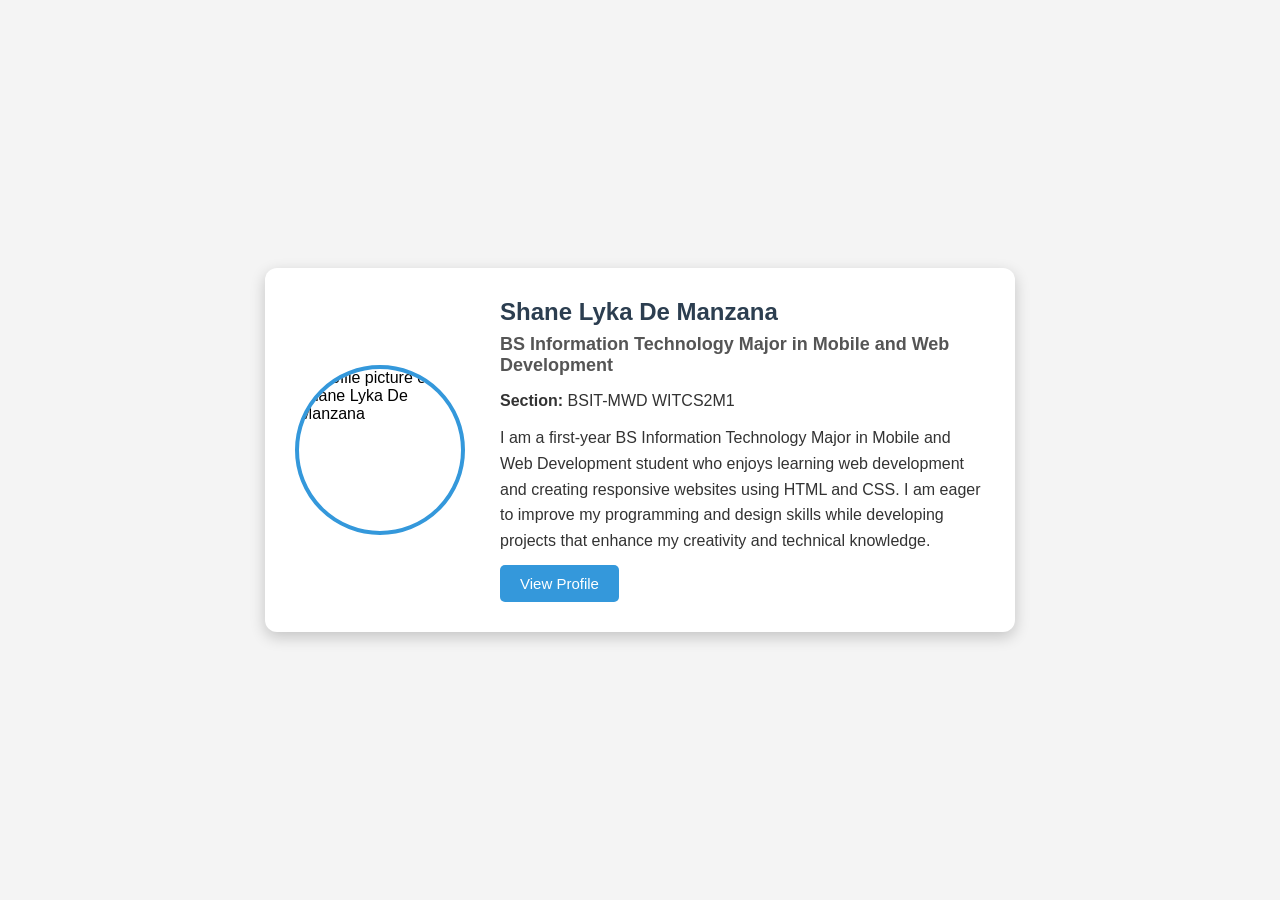
==== index.html @ 9a8a84fb "Add files via upload" ====
<!DOCTYPE html>
<html lang="en">
<head>
    <meta charset="UTF-8">
    <meta name="viewport" content="width=device-width, initial-scale=1.0">
    <title>Student Profile Card</title>
    <link rel="stylesheet" href="style.css">
</head>
<body>

<div class="profile-card">

    <img src="me.jpg" alt="Profile picture of Shane Lyka De Manzana">

    <div class="profile-info">
        <h2>Shane Lyka De Manzana</h2>
        <h3>BS Information Technology Major in Mobile and Web Development</h3>

        <p><strong>Section:</strong> BSIT-MWD WITCS2M1</p>

        <p>
            I am a first-year BS Information Technology Major in Mobile and Web Development student who enjoys learning
            web development and creating responsive websites using HTML and CSS.
            I am eager to improve my programming and design skills while developing
            projects that enhance my creativity and technical knowledge.
        </p>

        <button>View Profile</button>

    </div>

</div>

</body>
</html>
---- style.css ----
*{
    margin:0;
    padding:0;
    box-sizing:border-box;
    font-family:Arial, Helvetica, sans-serif;
}

body{
    background:#f4f4f4;
    display:flex;
    justify-content:center;
    align-items:center;
    height:100vh;
}

.profile-card{
    display:flex;
    align-items:center;
    gap:35px;
    width:750px;
    background:white;
    padding:30px;
    border-radius:12px;
    box-shadow:0 5px 15px rgba(0,0,0,0.2);
}

.profile-card img{
    width:170px;
    height:170px;
    border-radius:50%;
    object-fit:cover;
    border:4px solid #3498db;
}

.profile-info{
    flex:1;
}

.profile-info h2{
    color:#2c3e50;
    margin-bottom:8px;
}

.profile-info h3{
    color:#555;
    margin-bottom:12px;
    font-size:18px;
}

.profile-info p{
    margin-bottom:12px;
    line-height:1.6;
    color:#333;
}

button{
    background:#3498db;
    color:white;
    border:none;
    padding:10px 20px;
    border-radius:5px;
    cursor:pointer;
    font-size:15px;
}

button:hover{
    background:#2980b9;
}

@media (max-width:768px){

    .profile-card{
        flex-direction:column;
        width:90%;
        text-align:center;
    }

}
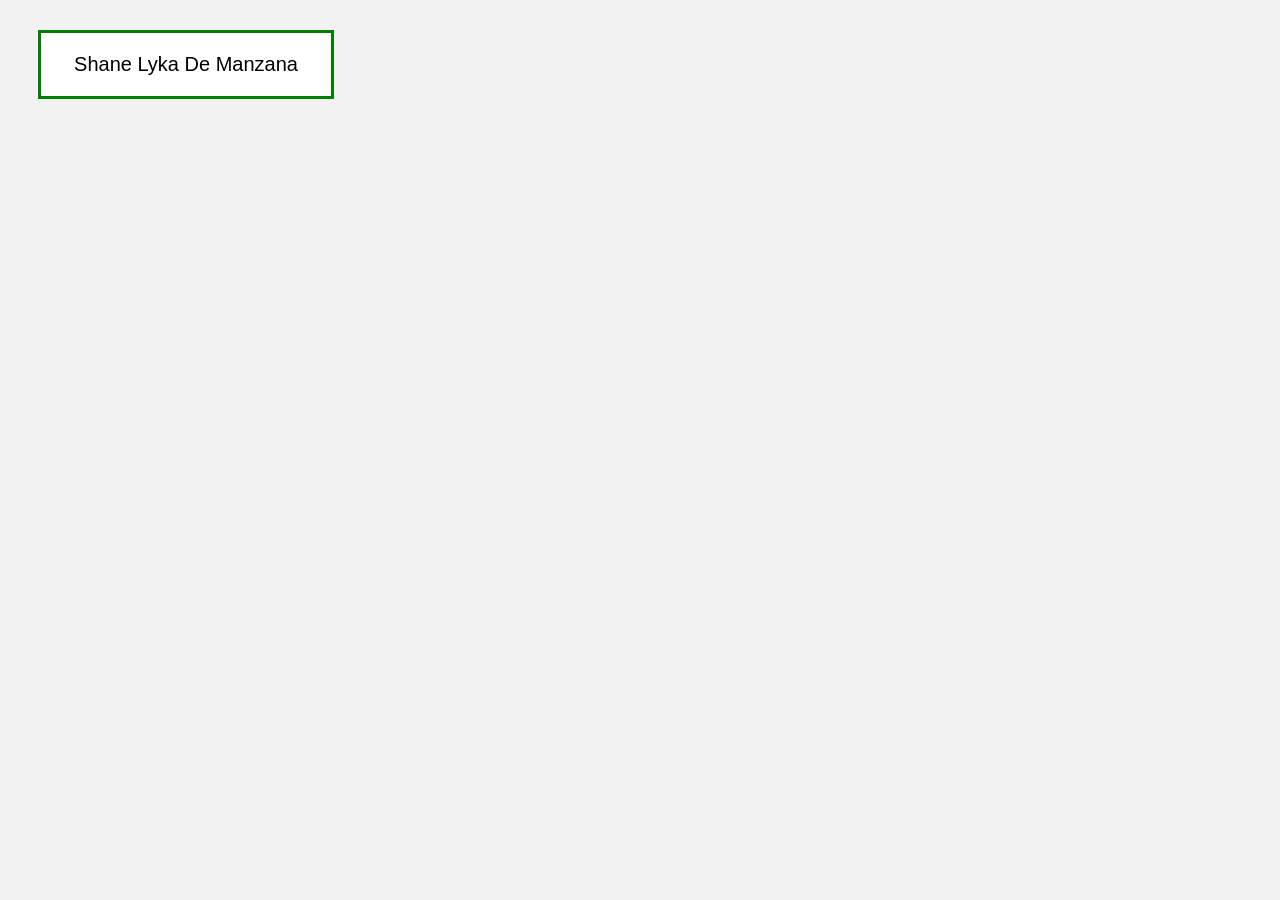
==== commit 3f8a67d6: "Add files via upload" ====
--- a/index.html
+++ b/index.html
@@ -3,33 +3,14 @@
 <head>
     <meta charset="UTF-8">
     <meta name="viewport" content="width=device-width, initial-scale=1.0">
-    <title>Student Profile Card</title>
+    <title>Activity 1 - Exploring the Box Model</title>
     <link rel="stylesheet" href="style.css">
 </head>
 <body>
 
-<div class="profile-card">
-
-    <img src="me.jpg" alt="Profile picture of Shane Lyka De Manzana">
-
-    <div class="profile-info">
-        <h2>Shane Lyka De Manzana</h2>
-        <h3>BS Information Technology Major in Mobile and Web Development</h3>
-
-        <p><strong>Section:</strong> BSIT-MWD WITCS2M1</p>
-
-        <p>
-            I am a first-year BS Information Technology Major in Mobile and Web Development student who enjoys learning
-            web development and creating responsive websites using HTML and CSS.
-            I am eager to improve my programming and design skills while developing
-            projects that enhance my creativity and technical knowledge.
-        </p>
-
-        <button>View Profile</button>
-
+    <div class="box">
+        Shane Lyka De Manzana
     </div>
-
-</div>
 
 </body>
 </html>
--- a/style.css
+++ b/style.css
@@ -1,79 +1,14 @@
-*{
-    margin:0;
-    padding:0;
-    box-sizing:border-box;
-    font-family:Arial, Helvetica, sans-serif;
+body{
+    font-family: Arial, sans-serif;
+    background-color: #f2f2f2;
 }
 
-body{
-    background:#f4f4f4;
-    display:flex;
-    justify-content:center;
-    align-items:center;
-    height:100vh;
-}
-
-.profile-card{
-    display:flex;
-    align-items:center;
-    gap:35px;
-    width:750px;
-    background:white;
-    padding:30px;
-    border-radius:12px;
-    box-shadow:0 5px 15px rgba(0,0,0,0.2);
-}
-
-.profile-card img{
-    width:170px;
-    height:170px;
-    border-radius:50%;
-    object-fit:cover;
-    border:4px solid #3498db;
-}
-
-.profile-info{
-    flex:1;
-}
-
-.profile-info h2{
-    color:#2c3e50;
-    margin-bottom:8px;
-}
-
-.profile-info h3{
-    color:#555;
-    margin-bottom:12px;
-    font-size:18px;
-}
-
-.profile-info p{
-    margin-bottom:12px;
-    line-height:1.6;
-    color:#333;
-}
-
-button{
-    background:#3498db;
-    color:white;
-    border:none;
-    padding:10px 20px;
-    border-radius:5px;
-    cursor:pointer;
-    font-size:15px;
-}
-
-button:hover{
-    background:#2980b9;
-}
-
-@media (max-width:768px){
-
-    .profile-card{
-        flex-direction:column;
-        width:90%;
-        text-align:center;
-    }
-
-}
-
+.box{
+    width: 250px;
+    padding: 20px;
+    border: 3px solid green;
+    margin: 30px;
+    background-color: white;
+    font-size: 20px;
+    text-align: center;
+}
